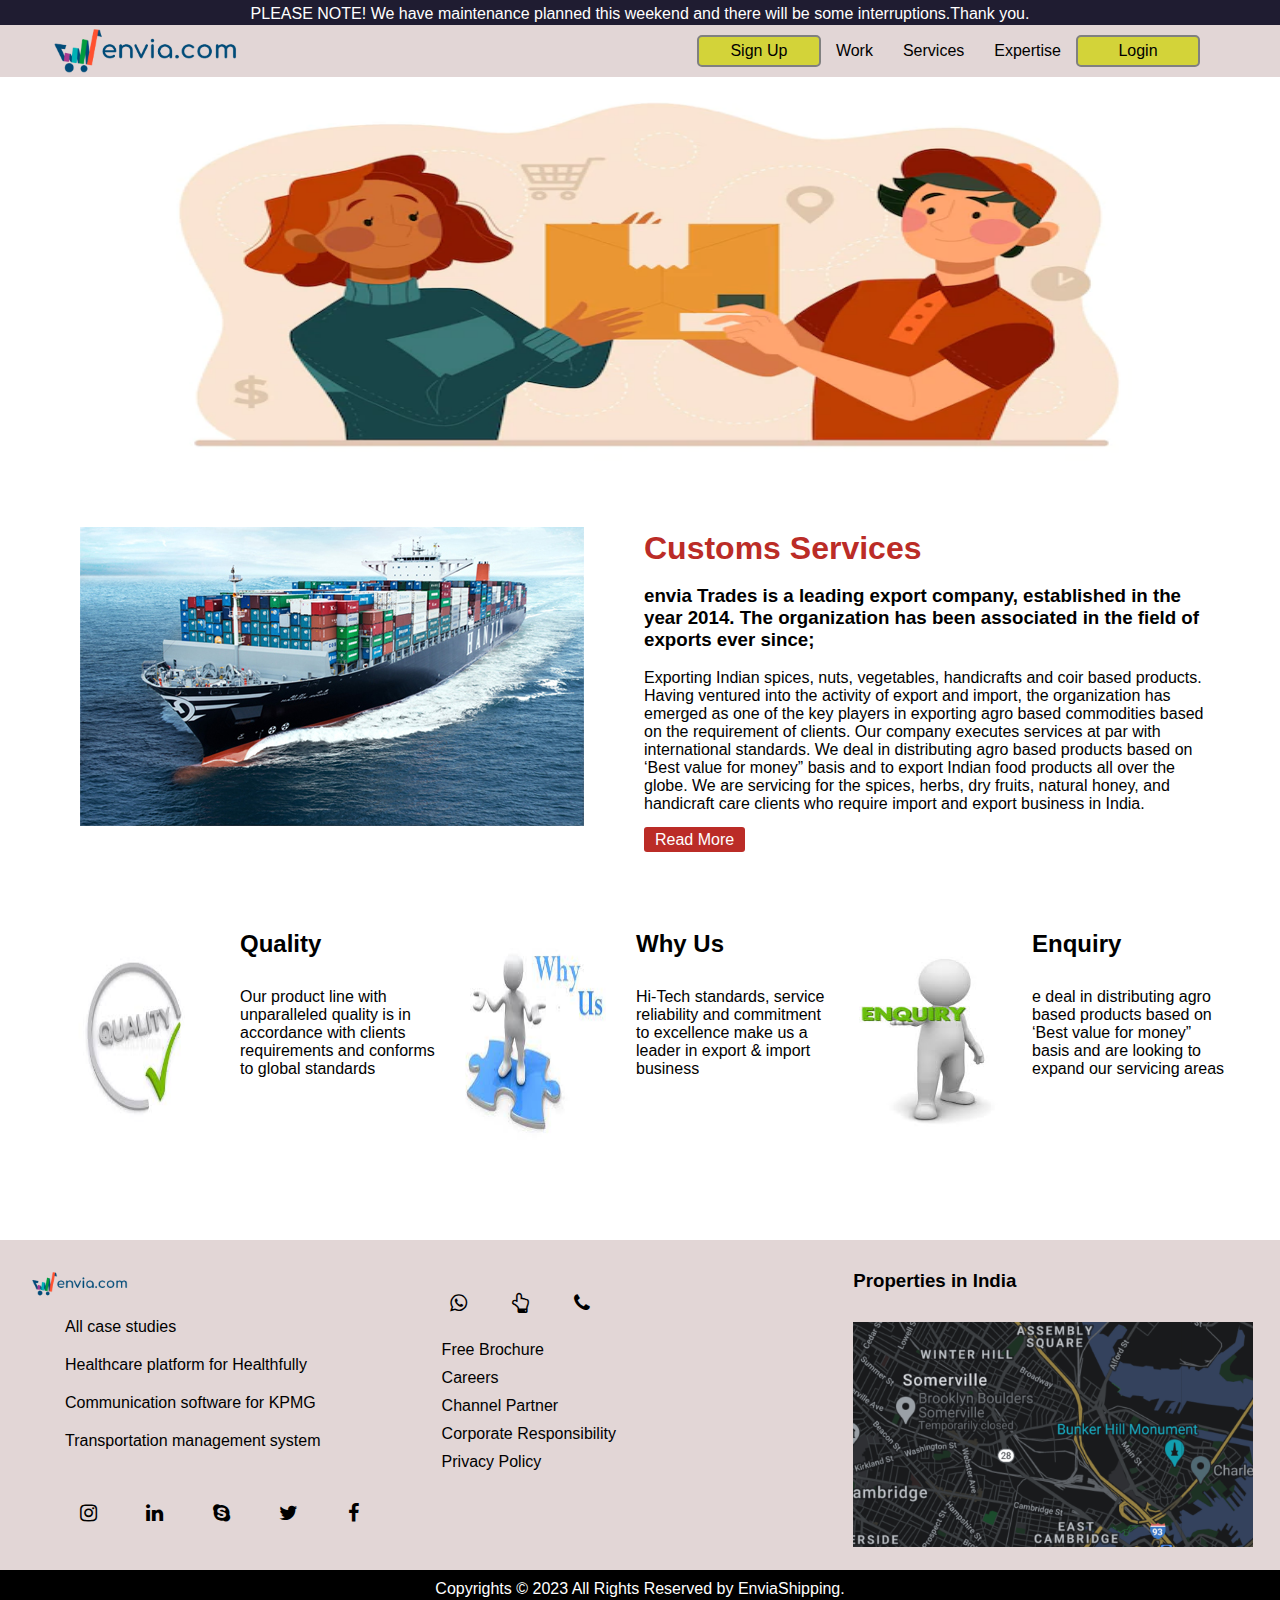
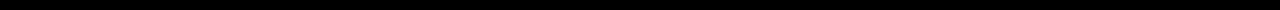
==== html/index.html @ 87409784 "first commit" ====
<!DOCTYPE html>
<html lang="en">

<head>
    <meta charset="UTF-8">
    <meta http-equiv="X-UA-Compatible" content="IE=edge">
    <meta name="viewport" content="width=device-width, initial-scale=1.0">
    <title>Document</title>
    <link rel="stylesheet" href="https://cdnjs.cloudflare.com/ajax/libs/font-awesome/4.7.0/css/font-awesome.min.css">
    <link rel="stylesheet" href="../css/style.css">
</head>

<body>
    <div class="main-conntainer">

        <!--------------------------------------HEADER------------------------------------------------------------------------>
        <div class="main">
            <div class="top-nav">
                <p style="color: white; text-align: center; padding-top: 5px;"> PLEASE NOTE! We have maintenance planned
                    this weekend and there will be some interruptions.Thank you.</p>
            </div>

            <div class="navbar">
                <img class="logo" src="../Image/logo.png">
                <ul>
                    <li><a style="border: 2px solid grey;
                        background-color: rgb(211, 211, 57);
                        width: 90px;
                        text-align: center;
                        border-radius: 5px;" href="#">Sign Up</a></li>
                    <li><a href="#">Work</a></li>
                    <li><a href="#">Services</a></li>
                    <li><a href="#">Expertise</a></li>
                    <li><a style="border: 2px solid grey;
                        background-color: rgb(211, 211, 57);
                        width: 90px;
                        text-align: center;
                        border-radius: 5px;" href="user-login.html">Login</a></li>
                </ul>
            </div>
        </div>
        <!-------------------------------------HEADER-END------------------------------------------------->

        <!------------------------------------PAGE-SECTION-START------------------------------------------------->
        <div class="banner">
            <img id="img-banner" src="../Image/banner.webp  ">
        </div>
        <div class="page-maincontainer">

            <div class="row-container">
                <div class="right-container">
                    <div class="right-imgBox">
                        <img src="../Image/about.jpg">
                    </div>
                </div>
                <div class="left-container">
                    <h1 style="color: rgb(187, 44, 39);">Customs Services</h1>
                    <br>
                    <h3 style="padding-right: 50px;">envia Trades is a leading export company, established in the year
                        2014. The organization has
                        been associated in the field of exports ever since;</h3>
                    <br>
                    <p style="padding-right: 50px;">Exporting Indian spices, nuts, vegetables, handicrafts and coir
                        based products. Having ventured
                        into the activity of export and import, the organization has emerged as one of the key players
                        in exporting agro based commodities based on the requirement of clients. Our company executes
                        services at par with international standards. We deal in distributing agro based products based
                        on ‘Best value for money” basis and to export Indian food products all over the globe. We are
                        servicing for the spices, herbs, dry fruits, natural honey, and handicraft care clients who
                        require import and export business in India.
                    </p>
                    <br>
                    <a href="#"
                        style="padding: 4px 11px; border-radius:3px; background-color:rgb(187, 44, 39); color:white ">Read
                        More</a>
                </div>
            </div>


            <div class="next-row">
                <div class="inner-row">

                    <div class="col">
                        <div class="inner1-col">
                            <img class="card-img" src="../Image/quality.png">
                        </div>
                        <div class="inner2-col">
                            <div class="inner2-row1">
                                <h2>Quality</h2>
                            </div>
                            <div class="inner2-row2">
                                <p>Our product line with unparalleled quality is in accordance with clients requirements
                                    and conforms to global standards</p>
                            </div>
                        </div>
                    </div>

                    <div class="col">
                        <div class="inner1-col">
                            <img class="card-img" src="../Image/why.png">
                        </div>
                        <div class="inner2-col">
                            <div class="inner2-row1">
                                <h2>Why Us</h2>
                            </div>
                            <div class="inner2-row2">
                                <p>Hi-Tech standards, service reliability and commitment to excellence make us a leader
                                    in export & import business</p>
                            </div>
                        </div>
                    </div>

                    <div class="col">
                        <div class="inner1-col">
                            <img class="card-img" src="../Image/enquiry.png">
                        </div>
                        <div class="inner2-col">
                            <div class="inner2-row1">
                                <h2>Enquiry</h2>
                            </div>
                            <div class="inner2-row2">
                                <p>e deal in distributing agro based products based on ‘Best value for money” basis and
                                    are looking to expand our servicing areas</p>
                            </div>
                        </div>
                    </div>

                </div>
            </div>

        </div>
    </div>
    </div>

    <!-------------------------------PAGE-SECTION-END-------------------------------------------------->

    <!-------------------------------UPPER-FOOTER-START--------------------------------------------------->
    <div class="row">
        <div class="column"><img style="padding:30px 0px 0px 30px" width="100px" height="65px" src="../Image/logo.png">
            <p class="footer-text"> All case studies</p>
            <p class="footer-text">Healthcare platform for Healthfully</p>
            <p class="footer-text">Communication software for KPMG</p>
            <p class="footer-text">Transportation management system</p>


            <div class="icon">
                <a href="#" id="footer-icon" class="fa fa-instagram"></a>
                <a href="#" id="footer-icon" class="fa fa-linkedin"></a>
                <a href="#" id="footer-icon" class="fa fa-skype"></a>
                <a href="#" id="footer-icon" class="fa fa-twitter"></a>
                <a href="#" id="footer-icon" class="fa fa-facebook"></a>
            </div>
        </div>


        <div style="padding-top: 30px;" class="column">
            <div><a href="" class="fa fa-whatsapp"></a><a href="" class="fa fa-hand-o-up"></a><a href=""
                    class="fa fa-phone"></a></div>
            <a class="footer-img" href="">Free Brochure</a>
            <a class="footer-img" href="">Careers</a>
            <a class="footer-img" href="">Channel Partner</a>
            <a class="footer-img" href="">Corporate Responsibility</a>
            <a class="footer-img" href="">Privacy Policy</a>
        </div>


        <div class="column">
            <p>
            <h3 style="padding-top: 30px;">Properties in India</h3>
            </p>
            <img width="400" style="padding-top: 30px;" height="250" src="../Image/google-map.png">

        </div>
    </div>
    <!-------------------------------UPPER-FOOTER-END-------------------------------------->


    <!-------------------------------LOWER-FOOTER-START------------------------------------>
    <div class="lowerFooter">
        <p style="text-align: center;">Copyrights © 2023 All Rights Reserved by EnviaShipping.</p>
    </div>

    <!-------------------------------LOWER-FOOTER-END-------------------------------------->
    </div>
</body>

</html>
---- css/style.css ----
* {
  padding: 0;
  margin: 0;
  font-family: 'poppins', sans-serif;
  /* box-sizing: border-box; */
}

.top-nav {
  background-color: rgb(31, 28, 49);
  height: 25px;
}

.logo {
  padding-left: 50px;
  width: 16%;
}

.main {
  position: sticky;
  top: 0px;
  left: 0px;
}

.navbar {
  display: flex;
  justify-content: space-between;
  background-color: rgb(226, 214, 214);
  padding-right: 80px;
}

ul {
  display: flex;
  flex-direction: row;
  list-style-type: none;
}

li {
  display: flex;
  align-items: center;
}

a {
  text-decoration: none;
  color: black;
  padding: 5px 15px;
}

a:hover {
  color: white;
  background-color: rgb(50, 71, 90);
  border-radius: 30px;
}

.banner{
width: 80%;
height: 400px;
}

#img-banner{
 width: 100%;
 height: 100%;
 margin-left: 137px;
}

.column {
  display: flex;
  flex-direction: column;
  width: 33.33%;
  height: 300px;
}

.row {
  background-color: rgb(226, 214, 214);
  display: flex;
  flex-direction: row;

}

.footer-text {
  padding: 20px 0px 0px 65px;
}

.lowerFooter {
  text-align: center;
  background-color: black;
  height: 30px;
  padding-top: 10px;
  color: white;
}

.fa {
  padding: -1px;
  font-size: 20px;
  width: 16px;
  text-align: center;
  text-decoration: none;
  margin: 18px 8px;
}

.icon {
  padding: 30px 0px 0px 57px;
}

.row-container {
  display: flex;
}

.left-container {
  padding: 3px 20px 0px 0px;
}

.right-container {
  padding: 0px 60px 100px 80px;
}

#banner{
  width: 50%;
  height: 380px;
  padding-left: 292px;
  padding-top: 12px;
}

.footer-img:hover{
  background-color: rgb(50, 71, 90);
  width: 39%;
}

.next-row{
  /* border: 2px solid black; */
  margin: -30px 40px 40px 40px
}
.inner-row{
  /* border: 2px solid black; */
  display: flex;
  width: 100%;
  
}
.col{
  /* border: 2px solid black; */
  /* background-color: aqua; */
  width: 33%;
}

.inner-col{
  /* border: 2px solid black; */
  width: 30%;
  /* background-color: rebecca purple; */
}

.page-maincontainer{
  padding-top: 50px;
  /* background-color: #cfe9cb; */
}

.col{
  display: flex;
  height: 300px;
}

.card-img{
  width: 150px;
  height: 200px;
  margin-top: 40px;
  margin-left: 20px;
}

.inner1-col{
   width: 100%;
}
.inner2-col{
  padding-left: 30px;
  padding-top: 30px;
}
.inner2-row1{
  padding-bottom: 30px;
}
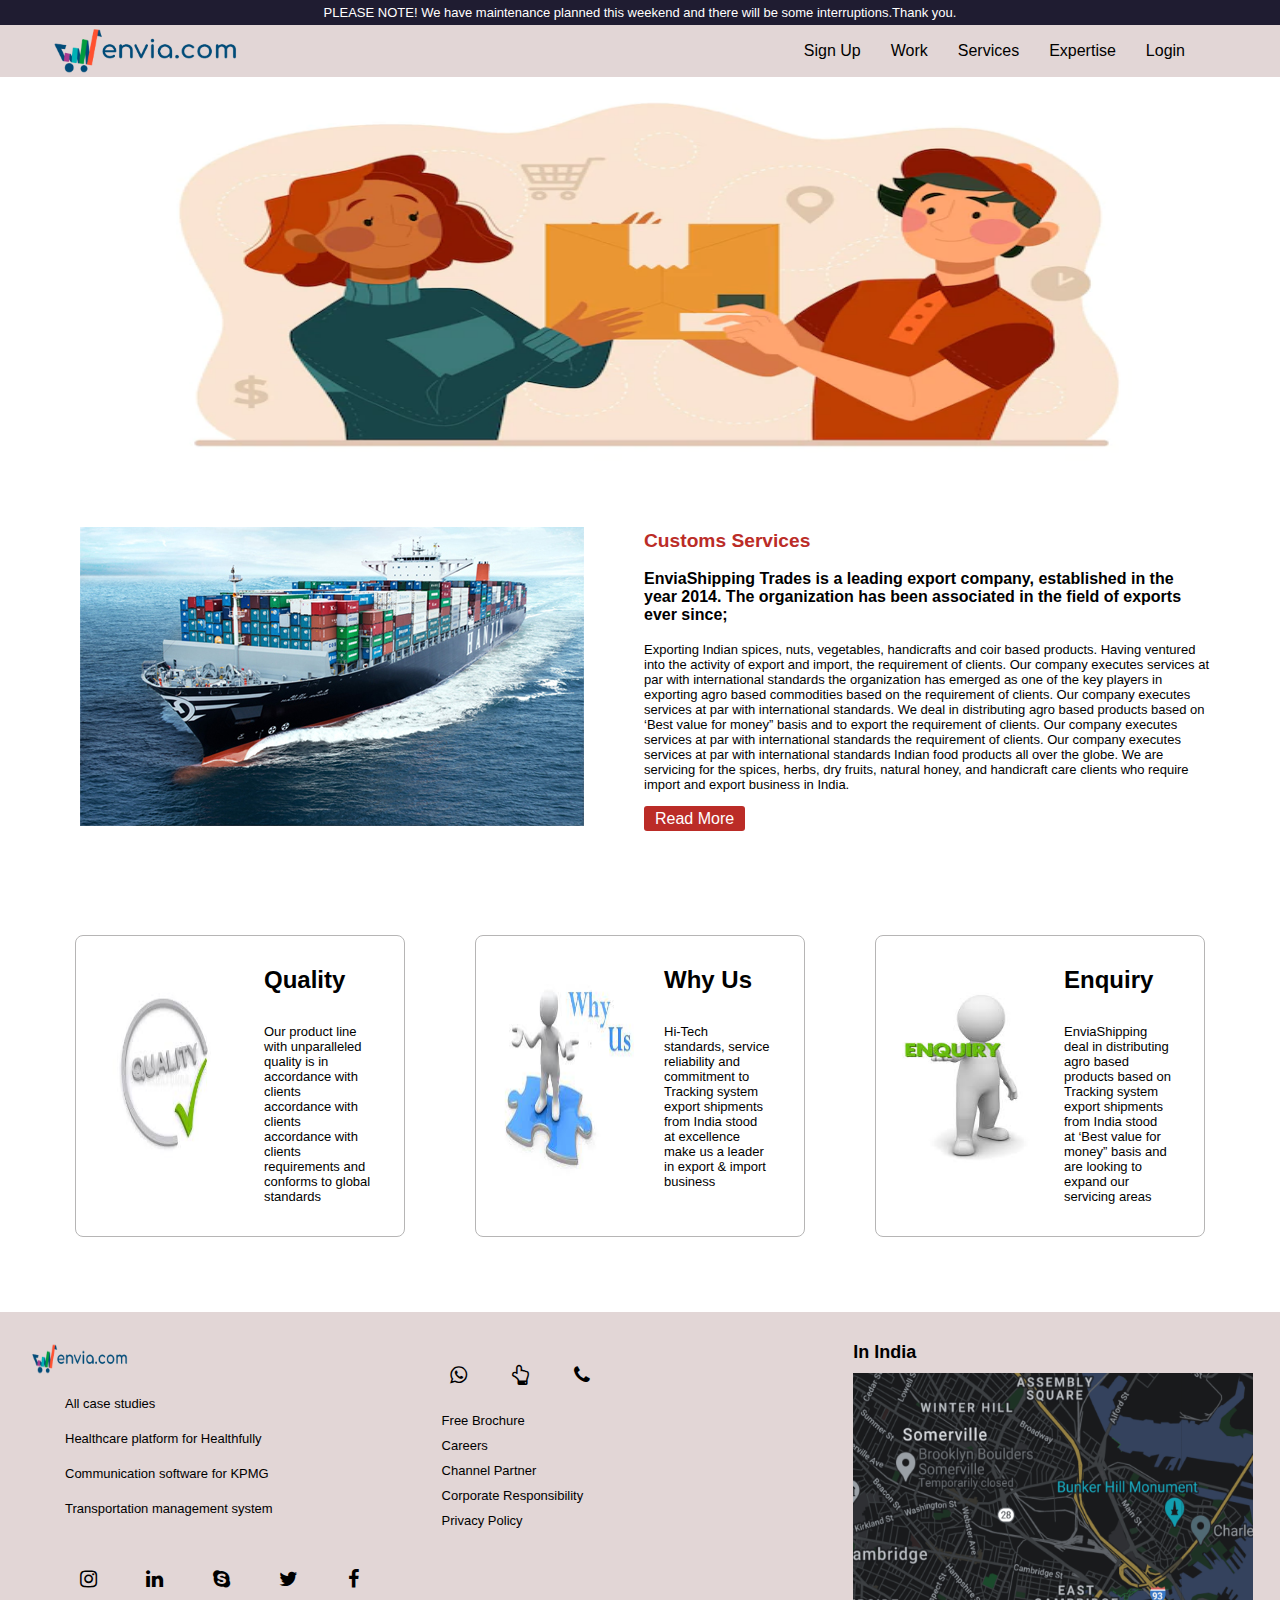
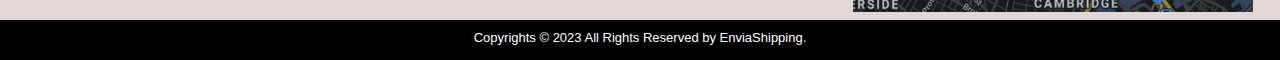
==== commit 57d6cb77: "modified and added some functionality" ====
--- a/html/index.html
+++ b/html/index.html
@@ -16,26 +16,18 @@
         <!--------------------------------------HEADER------------------------------------------------------------------------>
         <div class="main">
             <div class="top-nav">
-                <p style="color: white; text-align: center; padding-top: 5px;"> PLEASE NOTE! We have maintenance planned
+                <p style="color: white; text-align: center; padding-top: 5px; font-size: small;"> PLEASE NOTE! We have maintenance planned
                     this weekend and there will be some interruptions.Thank you.</p>
             </div>
 
             <div class="navbar">
                 <img class="logo" src="../Image/logo.png">
                 <ul>
-                    <li><a style="border: 2px solid grey;
-                        background-color: rgb(211, 211, 57);
-                        width: 90px;
-                        text-align: center;
-                        border-radius: 5px;" href="#">Sign Up</a></li>
+                    <li><a href="#">Sign Up</a></li>
                     <li><a href="#">Work</a></li>
                     <li><a href="#">Services</a></li>
                     <li><a href="#">Expertise</a></li>
-                    <li><a style="border: 2px solid grey;
-                        background-color: rgb(211, 211, 57);
-                        width: 90px;
-                        text-align: center;
-                        border-radius: 5px;" href="user-login.html">Login</a></li>
+                    <li><a href="user-login.html">Login</a></li>
                 </ul>
             </div>
         </div>
@@ -54,18 +46,21 @@
                     </div>
                 </div>
                 <div class="left-container">
-                    <h1 style="color: rgb(187, 44, 39);">Customs Services</h1>
+                    <h1 style="color: rgb(187, 44, 39); font-size: larger;">Customs Services</h1>
                     <br>
-                    <h3 style="padding-right: 50px;">envia Trades is a leading export company, established in the year
+                    <h4 style="padding-right: 50px; font-size: medium;">EnviaShipping Trades is a leading export company, established in the year
                         2014. The organization has
-                        been associated in the field of exports ever since;</h3>
+                        been associated in the field of exports ever since;</h4>
                     <br>
-                    <p style="padding-right: 50px;">Exporting Indian spices, nuts, vegetables, handicrafts and coir
+                    <p style="padding-right: 50px; font-size: small;">Exporting Indian spices, nuts, vegetables, handicrafts and coir
                         based products. Having ventured
-                        into the activity of export and import, the organization has emerged as one of the key players
+                        into the activity of export and import, the requirement of clients. Our company executes
+                        services at par with international standards the organization has emerged as one of the key players
                         in exporting agro based commodities based on the requirement of clients. Our company executes
                         services at par with international standards. We deal in distributing agro based products based
-                        on ‘Best value for money” basis and to export Indian food products all over the globe. We are
+                        on ‘Best value for money” basis and to export the requirement of clients. Our company executes
+                        services at par with international standards the requirement of clients. Our company executes
+                        services at par with international standards Indian food products all over the globe. We are
                         servicing for the spices, herbs, dry fruits, natural honey, and handicraft care clients who
                         require import and export business in India.
                     </p>
@@ -89,7 +84,7 @@
                                 <h2>Quality</h2>
                             </div>
                             <div class="inner2-row2">
-                                <p>Our product line with unparalleled quality is in accordance with clients requirements
+                                <p>Our product line with unparalleled quality is in accordance with clients  accordance with clients accordance with clients requirements
                                     and conforms to global standards</p>
                             </div>
                         </div>
@@ -104,7 +99,7 @@
                                 <h2>Why Us</h2>
                             </div>
                             <div class="inner2-row2">
-                                <p>Hi-Tech standards, service reliability and commitment to excellence make us a leader
+                                <p>Hi-Tech standards, service reliability and commitment to  Tracking system export shipments from India stood at excellence make us a leader
                                     in export & import business</p>
                             </div>
                         </div>
@@ -119,7 +114,7 @@
                                 <h2>Enquiry</h2>
                             </div>
                             <div class="inner2-row2">
-                                <p>e deal in distributing agro based products based on ‘Best value for money” basis and
+                                <p>EnviaShipping deal in distributing agro based products based on Tracking system export shipments from India stood at ‘Best value for money” basis and
                                     are looking to expand our servicing areas</p>
                             </div>
                         </div>
@@ -153,7 +148,7 @@
         </div>
 
 
-        <div style="padding-top: 30px;" class="column">
+        <div style="padding-top: 30px; font-size: small;" class="column">
             <div><a href="" class="fa fa-whatsapp"></a><a href="" class="fa fa-hand-o-up"></a><a href=""
                     class="fa fa-phone"></a></div>
             <a class="footer-img" href="">Free Brochure</a>
@@ -166,9 +161,9 @@
 
         <div class="column">
             <p>
-            <h3 style="padding-top: 30px;">Properties in India</h3>
+            <h4 style="padding-top: 30px; font-size: large;">In India</h4>
             </p>
-            <img width="400" style="padding-top: 30px;" height="250" src="../Image/google-map.png">
+            <img width="400" style="padding-top: 10px;" height="250" src="../Image/google-map.png">
 
         </div>
     </div>
@@ -177,7 +172,7 @@
 
     <!-------------------------------LOWER-FOOTER-START------------------------------------>
     <div class="lowerFooter">
-        <p style="text-align: center;">Copyrights © 2023 All Rights Reserved by EnviaShipping.</p>
+        <p style="text-align: center; font-size: small;">Copyrights © 2023 All Rights Reserved by EnviaShipping.</p>
     </div>
 
     <!-------------------------------LOWER-FOOTER-END-------------------------------------->
--- a/css/style.css
+++ b/css/style.css
@@ -2,7 +2,6 @@
   padding: 0;
   margin: 0;
   font-family: 'poppins', sans-serif;
-  /* box-sizing: border-box; */
 }
 
 .top-nav {
@@ -22,6 +21,8 @@
 }
 
 .navbar {
+  /* font-size: small; */
+  font-weight: 500;
   display: flex;
   justify-content: space-between;
   background-color: rgb(226, 214, 214);
@@ -47,19 +48,21 @@
 
 a:hover {
   color: white;
-  background-color: rgb(50, 71, 90);
-  border-radius: 30px;
+  /* background-color: rgb(50, 71, 90);
+  border-radius: 30px; */
+  background-color: #8b86a7;
+  border-radius: 8px;
 }
 
-.banner{
-width: 80%;
-height: 400px;
+.banner {
+  width: 80%;
+  height: 400px;
 }
 
-#img-banner{
- width: 100%;
- height: 100%;
- margin-left: 137px;
+#img-banner {
+  width: 100%;
+  height: 100%;
+  margin-left: 137px;
 }
 
 .column {
@@ -70,6 +73,7 @@
 }
 
 .row {
+  height: 308px;
   background-color: rgb(226, 214, 214);
   display: flex;
   flex-direction: row;
@@ -77,6 +81,7 @@
 }
 
 .footer-text {
+  font-size: small;
   padding: 20px 0px 0px 65px;
 }
 
@@ -113,64 +118,70 @@
   padding: 0px 60px 100px 80px;
 }
 
-#banner{
+#banner {
   width: 50%;
   height: 380px;
   padding-left: 292px;
   padding-top: 12px;
 }
 
-.footer-img:hover{
+.footer-img:hover {
   background-color: rgb(50, 71, 90);
   width: 39%;
 }
 
-.next-row{
-  /* border: 2px solid black; */
+.next-row {
   margin: -30px 40px 40px 40px
 }
-.inner-row{
-  /* border: 2px solid black; */
+
+.inner-row {
   display: flex;
   width: 100%;
-  
-}
-.col{
-  /* border: 2px solid black; */
-  /* background-color: aqua; */
-  width: 33%;
+
 }
 
-.inner-col{
-  /* border: 2px solid black; */
-  width: 30%;
-  /* background-color: rebecca purple; */
+.col {
+  margin: 35px;
+  width: 380px;
+  border: 1px solid rgb(182, 181, 181);
+  border-radius: 8px;
 }
 
-.page-maincontainer{
-  padding-top: 50px;
-  /* background-color: #cfe9cb; */
+.inner-col {
+  width: 30%;
 }
 
-.col{
+.page-maincontainer {
+  padding-top: 50px;
+}
+
+.col {
   display: flex;
   height: 300px;
 }
 
-.card-img{
-  width: 150px;
+.card-img {
+  width: 138px;
   height: 200px;
   margin-top: 40px;
   margin-left: 20px;
 }
 
-.inner1-col{
-   width: 100%;
+.inner1-col {
+  width: 100%;
 }
-.inner2-col{
+
+.inner2-col {
   padding-left: 30px;
   padding-top: 30px;
 }
-.inner2-row1{
+
+.inner2-row1 {
   padding-bottom: 30px;
+}
+
+.inner2-row2 {
+  padding-right: 33px;
+  font-size: small;
+  font-family: 'Times New Roman', Times, serif;
 }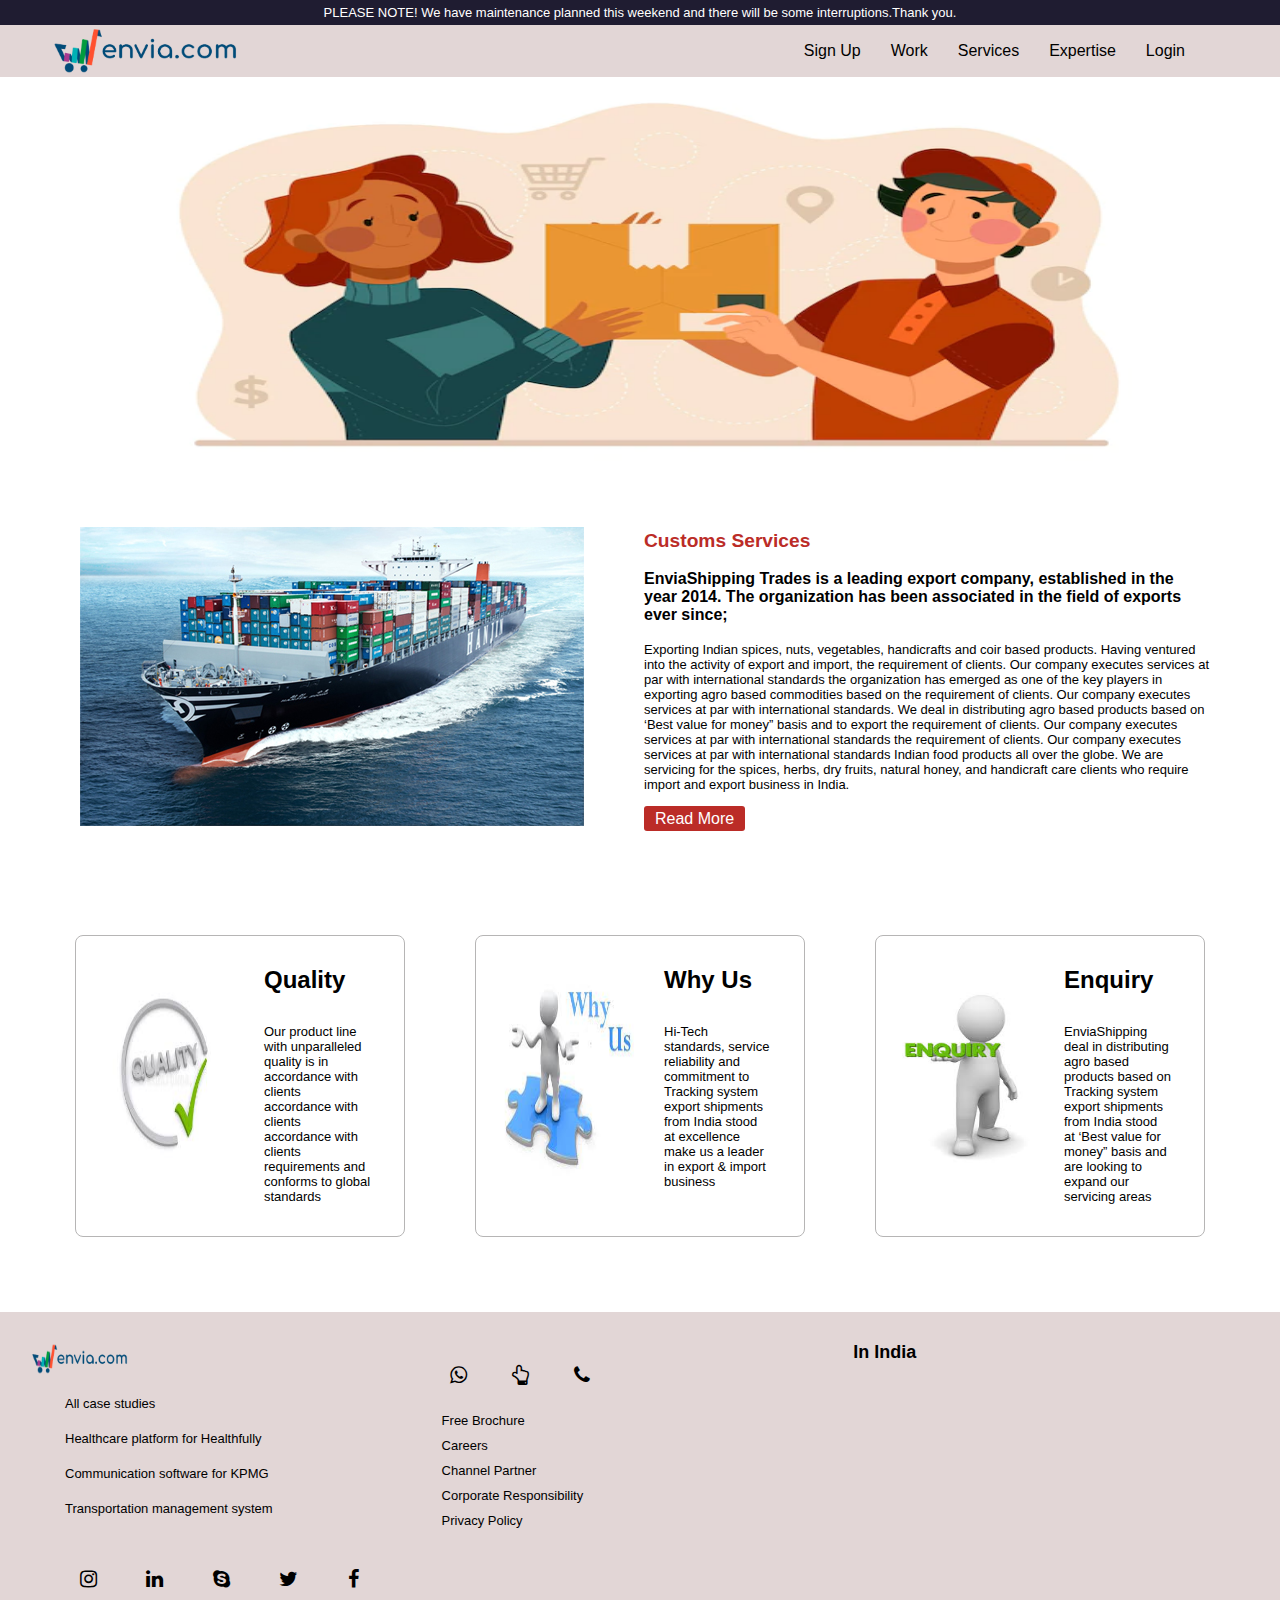
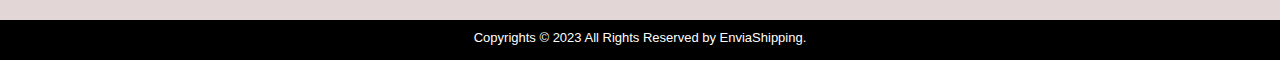
==== commit 8c0e4c49: "first commit" ====
--- a/html/index.html
+++ b/html/index.html
@@ -23,7 +23,7 @@
             <div class="navbar">
                 <img class="logo" src="../Image/logo.png">
                 <ul>
-                    <li><a href="#">Sign Up</a></li>
+                    <li><a href="../html/signUp.html">Sign Up</a></li>
                     <li><a href="#">Work</a></li>
                     <li><a href="#">Services</a></li>
                     <li><a href="#">Expertise</a></li>
@@ -163,8 +163,8 @@
             <p>
             <h4 style="padding-top: 30px; font-size: large;">In India</h4>
             </p>
-            <img width="400" style="padding-top: 10px;" height="250" src="../Image/google-map.png">
-
+            <!-- <img width="400" style="padding-top: 10px;" height="250" src="../Image/google-map.png"> -->
+            <iframe src="https://www.google.com/maps/embed?pb=!1m18!1m12!1m3!1d3559.65631122428!2d75.76899451445178!3d26.8508816831543!2m3!1f0!2f0!3f0!3m2!1i1024!2i768!4f13.1!3m3!1m2!1s0x396db5a31add3b85%3A0x3c6f6cd6567e2aa2!2sHabilelabs%20Pvt.%20Ltd.!5e0!3m2!1sen!2sin!4v1675077285728!5m2!1sen!2sin" width="400" height="300" style="border:0;" allowfullscreen="" loading="lazy" referrerpolicy="no-referrer-when-downgrade"></iframe>
         </div>
     </div>
     <!-------------------------------UPPER-FOOTER-END-------------------------------------->
